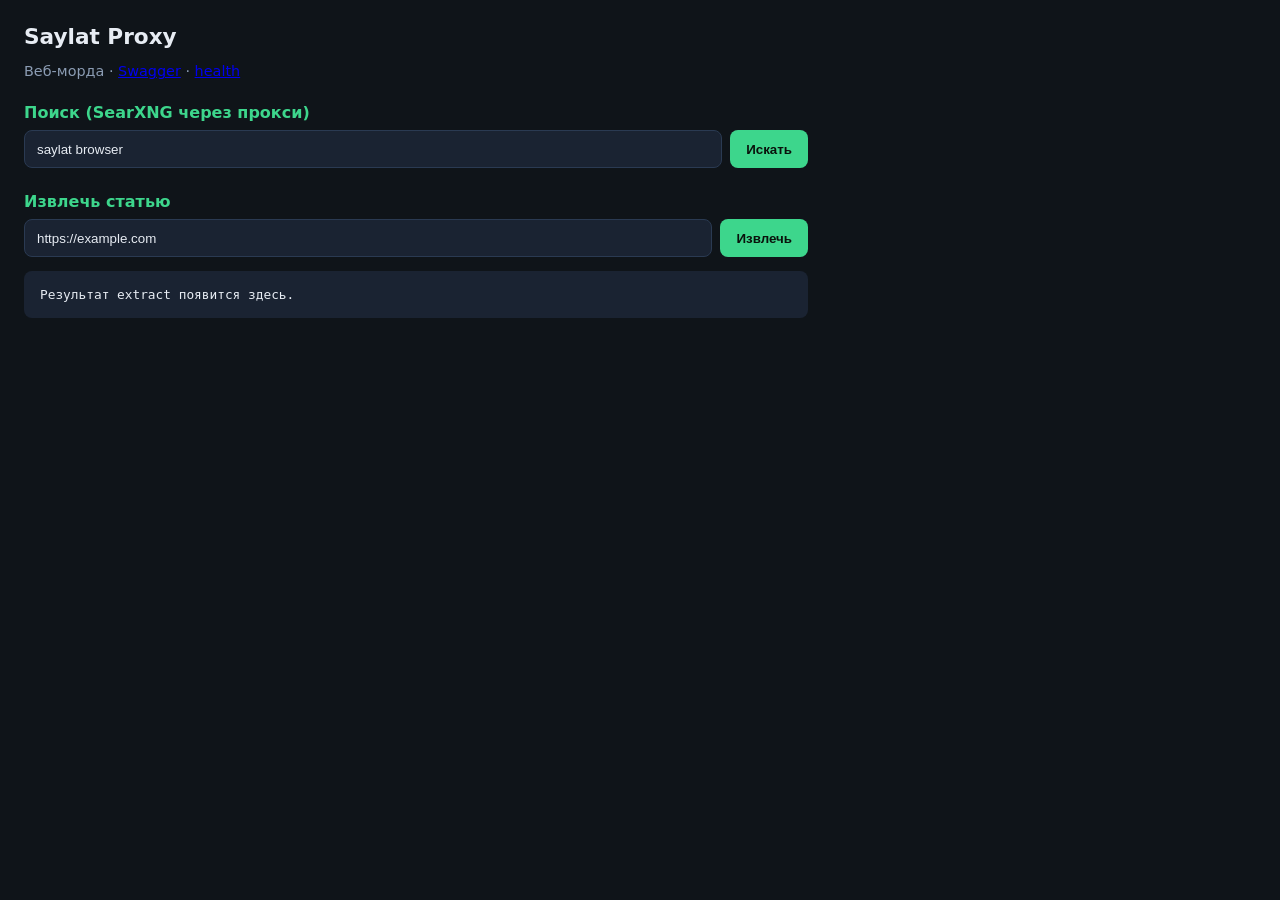
==== server/static/index.html @ caf660ee "Initial Saylat thin-browser: Android client and FastAPI proxy. Includes Playwright strips, IMAP/Tele" ====
<!DOCTYPE html>
<html lang="ru">
<head>
  <meta charset="utf-8" />
  <meta name="viewport" content="width=device-width, initial-scale=1" />
  <title>Saylat Proxy</title>
  <style>
    :root { --bg: #0f1419; --card: #1a2332; --accent: #3dd68c; --text: #e7ecf3; --muted: #8b9cb3; }
    * { box-sizing: border-box; }
    body { font-family: system-ui, sans-serif; background: var(--bg); color: var(--text); margin: 0; padding: 1.5rem; max-width: 52rem; }
    h1 { font-size: 1.35rem; margin: 0 0 0.25rem; }
    h2 { font-size: 1rem; margin: 1.5rem 0 0.5rem; color: var(--accent); }
    .sub { color: var(--muted); font-size: 0.9rem; margin-bottom: 1.25rem; }
    form { display: flex; gap: 0.5rem; flex-wrap: wrap; margin-bottom: 0.5rem; }
    input { flex: 1; min-width: 14rem; padding: 0.65rem 0.75rem; border: 1px solid #2a3a52; border-radius: 8px; background: var(--card); color: var(--text); }
    button { padding: 0.65rem 1rem; border: none; border-radius: 8px; background: var(--accent); color: #0a120c; font-weight: 600; cursor: pointer; }
    button:disabled { opacity: 0.5; cursor: wait; }
    .links a { color: var(--accent); }
    pre { background: var(--card); border-radius: 8px; padding: 1rem; overflow: auto; font-size: 0.8rem; max-height: 50vh; white-space: pre-wrap; word-break: break-word; }
    .hit { background: var(--card); border-radius: 10px; padding: 0.75rem; margin: 0.5rem 0; cursor: pointer; border: 1px solid #2a3a52; }
    .hit:hover { border-color: var(--accent); }
    .hit b { display: block; margin-bottom: 0.25rem; }
    .hit small { color: var(--muted); }
    .err { color: #ff8a8a; }
    .stats { color: var(--muted); font-size: 0.85rem; margin-top: 0.5rem; }
  </style>
</head>
<body>
  <h1>Saylat Proxy</h1>
  <p class="sub">Веб-морда · <a href="/docs">Swagger</a> · <a href="/health">health</a></p>

  <h2>Поиск (SearXNG через прокси)</h2>
  <form id="search-form">
    <input type="search" id="q" placeholder="Запрос" required value="saylat browser" />
    <button type="submit">Искать</button>
  </form>
  <p class="stats" id="search-stats"></p>
  <div id="hits"></div>

  <h2>Извлечь статью</h2>
  <form id="extract-form">
    <input type="url" id="url" placeholder="https://example.com" required value="https://example.com" />
    <button type="submit">Извлечь</button>
  </form>
  <p class="stats" id="stats"></p>
  <pre id="out">Результат extract появится здесь.</pre>

  <script>
    const hitsEl = document.getElementById('hits');
    const searchStats = document.getElementById('search-stats');

    document.getElementById('search-form').addEventListener('submit', async (e) => {
      e.preventDefault();
      const q = document.getElementById('q').value.trim();
      hitsEl.innerHTML = '';
      searchStats.textContent = 'Поиск…';
      const t0 = performance.now();
      try {
        const r = await fetch('/api/search?q=' + encodeURIComponent(q));
        const body = await r.json();
        if (!r.ok) throw new Error(body.detail || r.statusText);
        const ms = Math.round(performance.now() - t0);
        searchStats.textContent = `${body.results?.length ?? 0} результатов · ${ms} ms (engine: ${body.engine})`;
        (body.results || []).forEach((hit) => {
          const div = document.createElement('div');
          div.className = 'hit';
          div.innerHTML = `<b>${hit.title}</b><small>${hit.snippet || ''}</small><br><small>${hit.url}</small>`;
          div.onclick = () => {
            document.getElementById('url').value = hit.url;
            document.getElementById('extract-form').requestSubmit();
            window.scrollTo({ top: document.getElementById('extract-form').offsetTop - 8, behavior: 'smooth' });
          };
          hitsEl.appendChild(div);
        });
      } catch (err) {
        searchStats.textContent = String(err.message || err);
      }
    });

    document.getElementById('extract-form').addEventListener('submit', async (e) => {
      e.preventDefault();
      const url = document.getElementById('url').value.trim();
      const out = document.getElementById('out');
      const stats = document.getElementById('stats');
      const t0 = performance.now();
      out.textContent = 'Загрузка…';
      out.className = '';
      stats.textContent = '';
      try {
        const r = await fetch('/api/extract?url=' + encodeURIComponent(url));
        const ms = Math.round(performance.now() - t0);
        const body = await r.json();
        if (!r.ok) throw new Error(body.detail || r.statusText);
        const b = body.stats?.original_bytes ?? 0;
        const a = body.stats?.payload_bytes ?? 0;
        const ratio = b ? ((1 - a / b) * 100).toFixed(0) : '—';
        stats.textContent = `${ms} ms · ${b} → ${a} байт (~${ratio}% сжатие)`;
        out.textContent = JSON.stringify(body, null, 2);
      } catch (err) {
        out.className = 'err';
        out.textContent = String(err.message || err);
      }
    });
  </script>
</body>
</html>
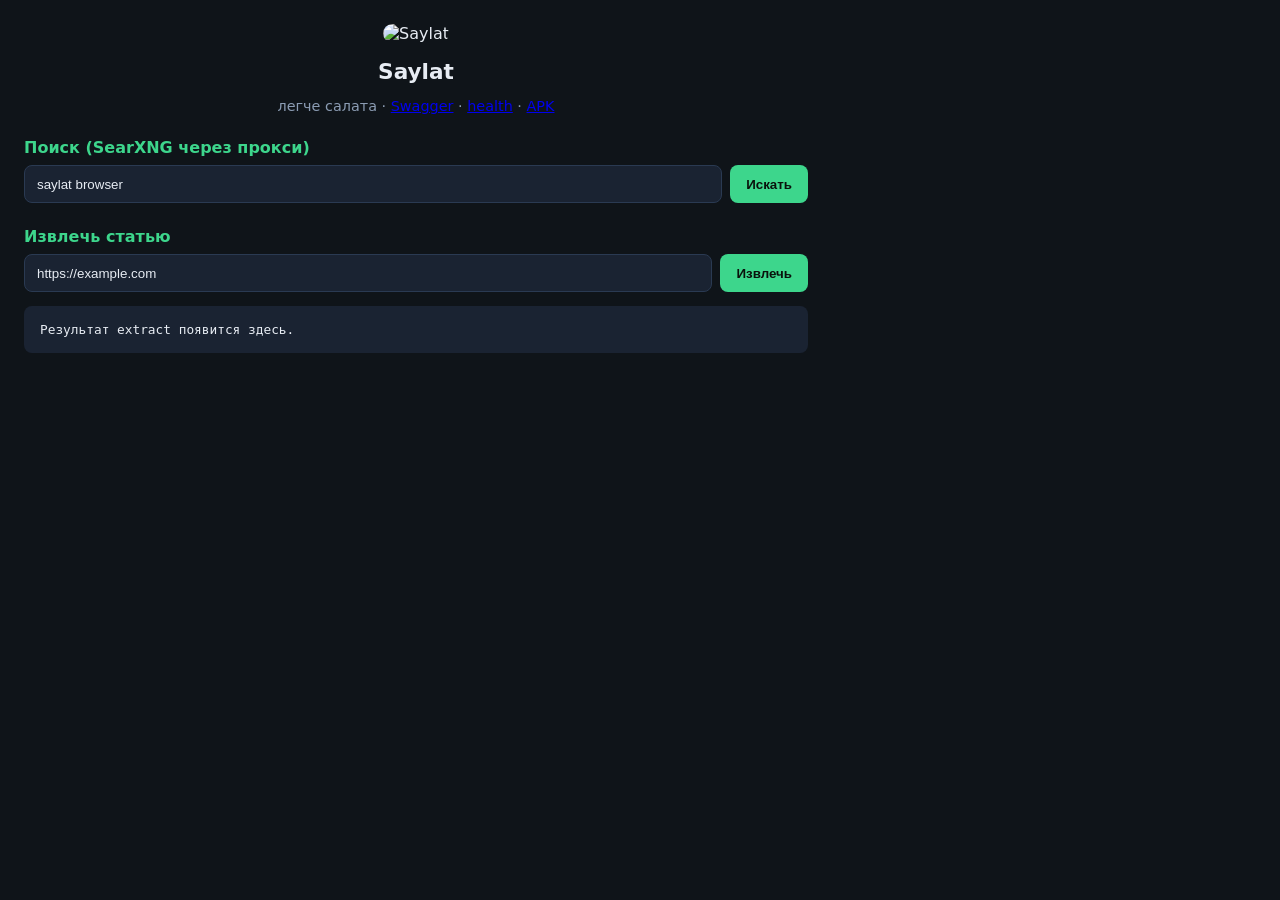
==== commit 57dd0b28: "Brand v4 logo, strip browser cache on disk, cache stats in settings. Strip pages save JPEG files loc" ====
--- a/server/static/index.html
+++ b/server/static/index.html
@@ -26,8 +26,9 @@
   </style>
 </head>
 <body>
-  <h1>Saylat Proxy</h1>
-  <p class="sub">Веб-морда · <a href="/docs">Swagger</a> · <a href="/health">health</a></p>
+  <p style="text-align:center;margin:0 0 1rem"><img src="/static/saylat-logo.png" alt="Saylat" width="96" style="border-radius:18px" /></p>
+  <h1 style="text-align:center">Saylat</h1>
+  <p class="sub" style="text-align:center">легче салата · <a href="/docs">Swagger</a> · <a href="/health">health</a> · <a href="/app/download/saylat.apk">APK</a></p>
 
   <h2>Поиск (SearXNG через прокси)</h2>
   <form id="search-form">
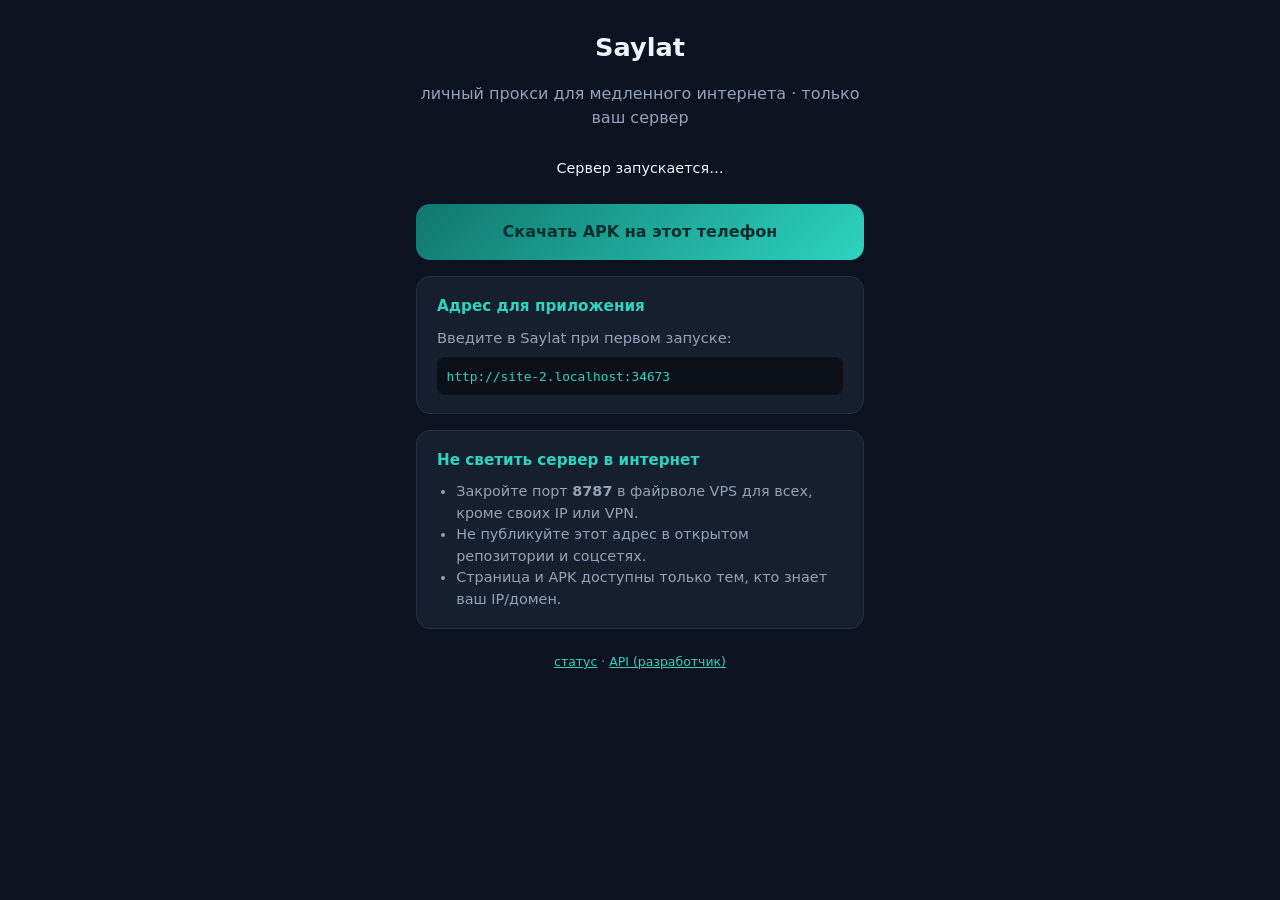
==== commit 3749ccc5: "Add compression levels, GitHub app updates, and personal-server setup. Co-authored-by: Cursor <curso" ====
--- a/server/static/index.html
+++ b/server/static/index.html
@@ -3,104 +3,70 @@
 <head>
   <meta charset="utf-8" />
   <meta name="viewport" content="width=device-width, initial-scale=1" />
-  <title>Saylat Proxy</title>
+  <title>Saylat — ваш сервер</title>
   <style>
-    :root { --bg: #0f1419; --card: #1a2332; --accent: #3dd68c; --text: #e7ecf3; --muted: #8b9cb3; }
+    :root { --bg: #0c1220; --card: #151f2e; --accent: #2dd4bf; --text: #f1f5f9; --muted: #94a3b8; --ok: #4ade80; }
     * { box-sizing: border-box; }
-    body { font-family: system-ui, sans-serif; background: var(--bg); color: var(--text); margin: 0; padding: 1.5rem; max-width: 52rem; }
-    h1 { font-size: 1.35rem; margin: 0 0 0.25rem; }
-    h2 { font-size: 1rem; margin: 1.5rem 0 0.5rem; color: var(--accent); }
-    .sub { color: var(--muted); font-size: 0.9rem; margin-bottom: 1.25rem; }
-    form { display: flex; gap: 0.5rem; flex-wrap: wrap; margin-bottom: 0.5rem; }
-    input { flex: 1; min-width: 14rem; padding: 0.65rem 0.75rem; border: 1px solid #2a3a52; border-radius: 8px; background: var(--card); color: var(--text); }
-    button { padding: 0.65rem 1rem; border: none; border-radius: 8px; background: var(--accent); color: #0a120c; font-weight: 600; cursor: pointer; }
-    button:disabled { opacity: 0.5; cursor: wait; }
-    .links a { color: var(--accent); }
-    pre { background: var(--card); border-radius: 8px; padding: 1rem; overflow: auto; font-size: 0.8rem; max-height: 50vh; white-space: pre-wrap; word-break: break-word; }
-    .hit { background: var(--card); border-radius: 10px; padding: 0.75rem; margin: 0.5rem 0; cursor: pointer; border: 1px solid #2a3a52; }
-    .hit:hover { border-color: var(--accent); }
-    .hit b { display: block; margin-bottom: 0.25rem; }
-    .hit small { color: var(--muted); }
-    .err { color: #ff8a8a; }
-    .stats { color: var(--muted); font-size: 0.85rem; margin-top: 0.5rem; }
+    body {
+      font-family: system-ui, sans-serif;
+      background: var(--bg);
+      color: var(--text);
+      margin: 0;
+      padding: 1.25rem;
+      line-height: 1.5;
+    }
+    .wrap { max-width: 28rem; margin: 0 auto; }
+    h1 { text-align: center; font-size: 1.6rem; margin: 0.5rem 0; }
+    .tag { text-align: center; color: var(--muted); margin-bottom: 1.25rem; }
+    .card { background: var(--card); border-radius: 14px; padding: 1.1rem 1.25rem; margin-bottom: 1rem; border: 1px solid #243044; }
+    .card h2 { font-size: 0.95rem; margin: 0 0 0.6rem; color: var(--accent); }
+    .cta {
+      display: block; text-align: center; padding: 1rem;
+      border-radius: 14px; background: linear-gradient(135deg, #0f766e, var(--accent));
+      color: #042f2e; font-weight: 800; text-decoration: none; margin: 1rem 0;
+    }
+    code { display: block; margin-top: 0.5rem; padding: 0.6rem; background: #0a0f18; border-radius: 8px; font-size: 0.8rem; word-break: break-all; color: var(--accent); }
+    .status { text-align: center; font-size: 0.9rem; padding: 0.5rem; }
+    .status.ok { color: var(--ok); }
+    .foot { text-align: center; font-size: 0.78rem; color: var(--muted); margin-top: 1.5rem; }
+    .foot a { color: var(--accent); }
+    ul { margin: 0.4rem 0 0; padding-left: 1.2rem; color: var(--muted); font-size: 0.9rem; }
   </style>
 </head>
 <body>
-  <p style="text-align:center;margin:0 0 1rem"><img src="/static/saylat-logo.png" alt="Saylat" width="96" style="border-radius:18px" /></p>
-  <h1 style="text-align:center">Saylat</h1>
-  <p class="sub" style="text-align:center">легче салата · <a href="/docs">Swagger</a> · <a href="/health">health</a> · <a href="/app/download/saylat.apk">APK</a></p>
+  <div class="wrap">
+    <h1>Saylat</h1>
+    <p class="tag">личный прокси для медленного интернета · только ваш сервер</p>
+    <p id="status" class="status">Проверка…</p>
 
-  <h2>Поиск (SearXNG через прокси)</h2>
-  <form id="search-form">
-    <input type="search" id="q" placeholder="Запрос" required value="saylat browser" />
-    <button type="submit">Искать</button>
-  </form>
-  <p class="stats" id="search-stats"></p>
-  <div id="hits"></div>
+    <a class="cta" href="/app/download/saylat.apk">Скачать APK на этот телефон</a>
 
-  <h2>Извлечь статью</h2>
-  <form id="extract-form">
-    <input type="url" id="url" placeholder="https://example.com" required value="https://example.com" />
-    <button type="submit">Извлечь</button>
-  </form>
-  <p class="stats" id="stats"></p>
-  <pre id="out">Результат extract появится здесь.</pre>
+    <div class="card">
+      <h2>Адрес для приложения</h2>
+      <p style="margin:0;color:var(--muted);font-size:0.92rem">Введите в Saylat при первом запуске:</p>
+      <code id="base-url">…</code>
+    </div>
 
+    <div class="card">
+      <h2>Не светить сервер в интернет</h2>
+      <ul>
+        <li>Закройте порт <strong>8787</strong> в файрволе VPS для всех, кроме своих IP или VPN.</li>
+        <li>Не публикуйте этот адрес в открытом репозитории и соцсетях.</li>
+        <li>Страница и APK доступны только тем, кто знает ваш IP/домен.</li>
+      </ul>
+    </div>
+
+    <p class="foot"><a href="/health">статус</a> · <a href="/docs">API (разработчик)</a></p>
+  </div>
   <script>
-    const hitsEl = document.getElementById('hits');
-    const searchStats = document.getElementById('search-stats');
-
-    document.getElementById('search-form').addEventListener('submit', async (e) => {
-      e.preventDefault();
-      const q = document.getElementById('q').value.trim();
-      hitsEl.innerHTML = '';
-      searchStats.textContent = 'Поиск…';
-      const t0 = performance.now();
-      try {
-        const r = await fetch('/api/search?q=' + encodeURIComponent(q));
-        const body = await r.json();
-        if (!r.ok) throw new Error(body.detail || r.statusText);
-        const ms = Math.round(performance.now() - t0);
-        searchStats.textContent = `${body.results?.length ?? 0} результатов · ${ms} ms (engine: ${body.engine})`;
-        (body.results || []).forEach((hit) => {
-          const div = document.createElement('div');
-          div.className = 'hit';
-          div.innerHTML = `<b>${hit.title}</b><small>${hit.snippet || ''}</small><br><small>${hit.url}</small>`;
-          div.onclick = () => {
-            document.getElementById('url').value = hit.url;
-            document.getElementById('extract-form').requestSubmit();
-            window.scrollTo({ top: document.getElementById('extract-form').offsetTop - 8, behavior: 'smooth' });
-          };
-          hitsEl.appendChild(div);
-        });
-      } catch (err) {
-        searchStats.textContent = String(err.message || err);
-      }
-    });
-
-    document.getElementById('extract-form').addEventListener('submit', async (e) => {
-      e.preventDefault();
-      const url = document.getElementById('url').value.trim();
-      const out = document.getElementById('out');
-      const stats = document.getElementById('stats');
-      const t0 = performance.now();
-      out.textContent = 'Загрузка…';
-      out.className = '';
-      stats.textContent = '';
-      try {
-        const r = await fetch('/api/extract?url=' + encodeURIComponent(url));
-        const ms = Math.round(performance.now() - t0);
-        const body = await r.json();
-        if (!r.ok) throw new Error(body.detail || r.statusText);
-        const b = body.stats?.original_bytes ?? 0;
-        const a = body.stats?.payload_bytes ?? 0;
-        const ratio = b ? ((1 - a / b) * 100).toFixed(0) : '—';
-        stats.textContent = `${ms} ms · ${b} → ${a} байт (~${ratio}% сжатие)`;
-        out.textContent = JSON.stringify(body, null, 2);
-      } catch (err) {
-        out.className = 'err';
-        out.textContent = String(err.message || err);
-      }
+    const origin = location.origin;
+    document.getElementById('base-url').textContent = origin;
+    document.querySelector('.cta').href = origin + '/app/download/saylat.apk';
+    fetch('/health').then(r => r.json()).then(() => {
+      document.getElementById('status').textContent = 'Сервер работает';
+      document.getElementById('status').className = 'status ok';
+    }).catch(() => {
+      document.getElementById('status').textContent = 'Сервер запускается…';
     });
   </script>
 </body>
